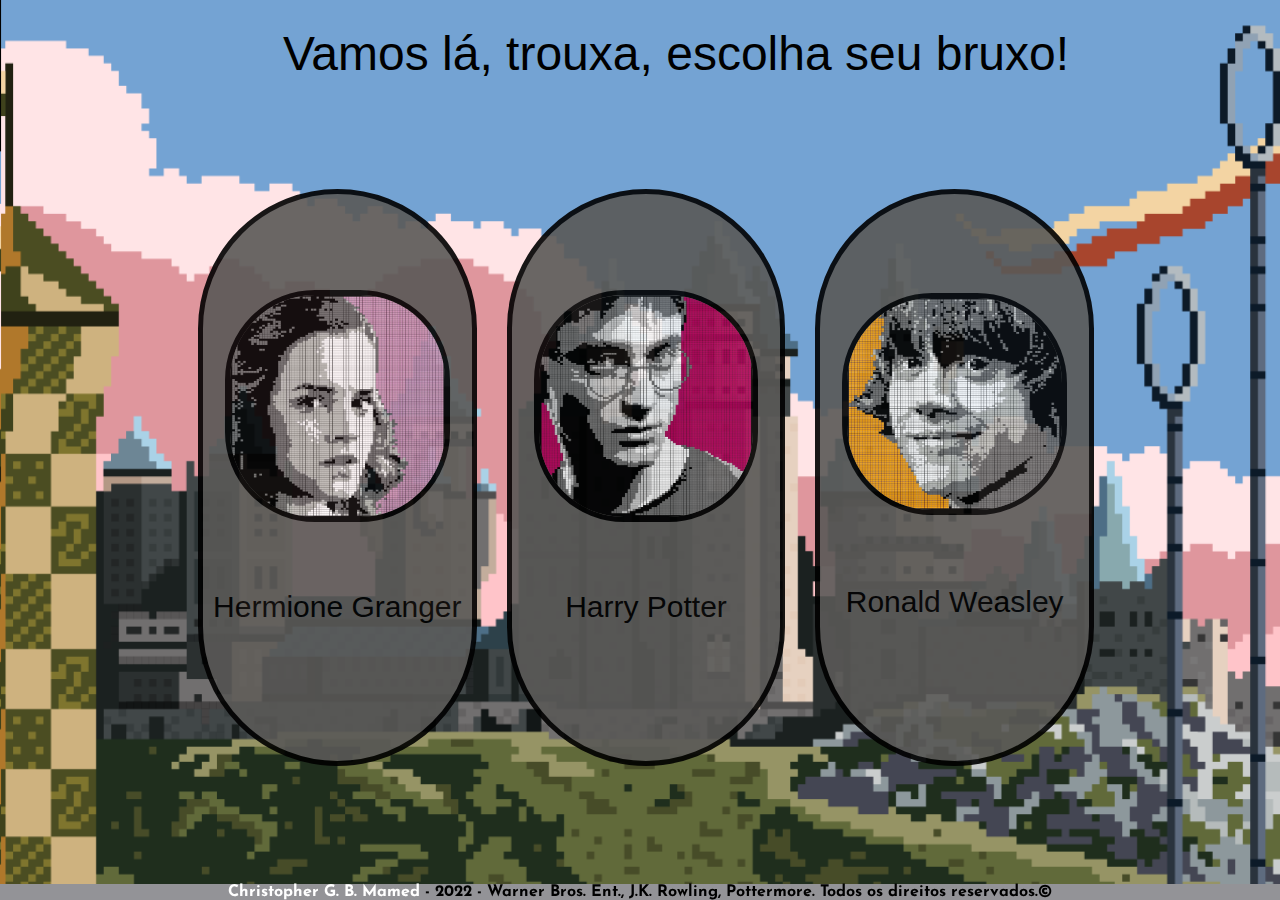
==== index.html @ 7b5e0179 "First commit" ====
<!DOCTYPE html>
<html lang="pt-br">

<head>
    <meta charset="UTF-8">
    <meta http-equiv="X-UA-Compatible" content="IE=edge">
    <meta name="viewport" content="width=device-width, initial-scale=1.0">
    <title>Histórias já contadas?!</title>
    <link rel="icon" type="image/x-icon" href="./imagens/sortinghat.png"/>
    <link rel="stylesheet" href="./css/reset.css">
    <link rel="stylesheet" href="./css/style.css">
    <link href="http://fonts.cdnfonts.com/css/harry-potter" rel="stylesheet">
    <link rel="preconnect" href="https://fonts.googleapis.com">
    <link rel="preconnect" href="https://fonts.gstatic.com" crossorigin>
    <link href="https://fonts.googleapis.com/css2?family=Josefin+Sans:wght@100&family=Luxurious+Roman&display=swap"
        rel="stylesheet">
</head>

<body>
    <main>
        <h1 class="titulo">Vamos lá, trouxa, escolha seu bruxo!</h1>
        <section class="personagens">
            <div class="persona">
                <img src="./imagens/hermione-image.png" class="imagem-personagem">
                <h2 class="nome-personagem">Hermione Granger</h2>
                <p class="bio">
                    Extremamente inteligente, tem a capacidade de encontrar a solução para qualquer problema, sempre
                    evitando que seus amigos sejam mortos, ou pior, expulsos!
                </p>
                <a href="./personagens/hermione/hermione1.html">
                    <button type="button" class="select">Escolher</button>
                </a>
            </div>
            <div class="persona">
                <img src="./imagens/harry-image.png" class="imagem-personagem">
                <h2 class="nome-personagem">Harry Potter</h2>
                <p class="bio">
                    Capaz de liderar e fazer com que as pessoas o sigam, não tem medo de violar regras se acreditar que
                    está fazendo a coisa certa. É campeão em deixar a todos aflitos ao utilizar sua capa da
                    invisibilidade.
                </p>
                <a href="./personagens/harry/harry1.html">
                    <button type="button" class="select">Escolher</button>
                </a>
            </div>
            <div class="persona">
                <img src="./imagens/ron-image.png" class="imagem-personagem">
                <h2 class="nome-personagem">Ronald Weasley</h2>
                <p class="bio">
                    Pode não ser muito bom com feitiços, mas é super leal e um líder nato, encorajando e inspirando
                    todos a sua volta. Só uma coisa o assusta mais que aranhas, sua mãe...
                </p>
                <a href="./personagens/ronald/ron1.html">
                    <button type="button" class="select">Escolher</button>
                </a>
            </div>
        </section>
    </main>
    <footer>
        <p class="rodape"><a href="https://github.com/chrismamed">Christopher G. B. Mamed</a> - 2022 - Warner Bros.
            Ent., J.K. Rowling, Pottermore. Todos os direitos reservados.&#169</p>
    </footer>
</body>

</html>
---- css/style.css ----
/* CORPO */
    /* CORPO */
    /* CORPO */
    
    body,
    html {
        height: 100%;
        background-color: #000000;
        background-image: url("../imagens/bgselect.png");
        background-size: cover;
        background-repeat: no-repeat;
    }

    main {
        width: 90vw;
        height: 100%;
        font-family: 'Josefin Sans', sans-serif;
        display: flex;
        flex-direction: column;
        justify-content: space-around;
        margin-left: 70px;
    }

    .titulo {
        width: 100%;
        text-align: center;
        padding: 30px;
        font-family: 'Harry Potter', sans-serif;
        font-size: 3em;
    }

    section {
        margin: auto;
        height: 70vh;
        width: 80vw;
        display: flex;
        justify-content: space-between;
        gap: 30px;
    }

    .personagens {
        margin: auto;
        height: 70vh;
        width: 70vw;
        display: flex;
        justify-content: space-evenly;
    }

    .persona {
        width: 25vw;
        height: 90%;
        display: flex;
        flex-direction: column;
        justify-content: space-evenly;
        align-items: center;
        background: #5a5957;
        border: 5px solid #000000;
        border-radius: 150px;
        opacity: 0.9;
    }

    .imagem-personagem {
        width: 80%;
        height: auto;
        border: 5px solid #000000;
        margin-top: 10%;
        border-radius: 90px;
    }

    .nome-personagem {
        font-size: 30px;
        display: flex;
        font-family: 'Harry Potter', sans-serif;
    }

    .bio {
        width: 90%;
        display: none;
        font-size: 1.8rem;
        font-weight: bold;
        font-family: 'Josefin Sans', sans-serif;
        font-weight: bold;
        text-align: center;
    }

    .select {
        display: none;
        border: 2px solid #000000;
        background-color: #FFFFFF;
        font-family: 'Josefin Sans', sans-serif;
        font-size: 1.3rem;
        font-weight: bolder;
    }

    /* CORPO */
    /* CORPO */
    /* CORPO */

    /*____________________________________________________________________*/

    /* RODAPÉ */
    /* RODAPÉ */
    /* RODAPÉ */

    footer {
        position: fixed;
        bottom: 0;
        width: 100%;
        text-align: center;
        font-size: 1.0rem;
        font-family: 'Josefin Sans', sans-serif;
        background: #939397;
        color: black;
        font-weight: bold;
    }

    a {
        text-decoration: none;
        color: #ffffff;
    }

    /* RODAPÉ */
    /* RODAPÉ */
    /* RODAPÉ */
    /* RODAPÉ */

    /*____________________________________________________________________*/

    /* AÇÕES DO CURSOR */
    /* AÇÕES DO CURSOR */
    /* AÇÕES DO CURSOR */

    .select:hover {
        cursor: pointer;
    }

    .persona:hover .imagem-personagem {
        display: none;
    }

    .persona:hover .bio,
    .persona:hover .select {
        display: inline-flex;
    }

    .persona:hover {
        transition-property: opacity;
        transition-duration: 0.8s;
        opacity: 1;
        background: #ce7951fa;
    }

    /* AÇÕES DO CURSOR */
    /* AÇÕES DO CURSOR */
    /* AÇÕES DO CURSOR */
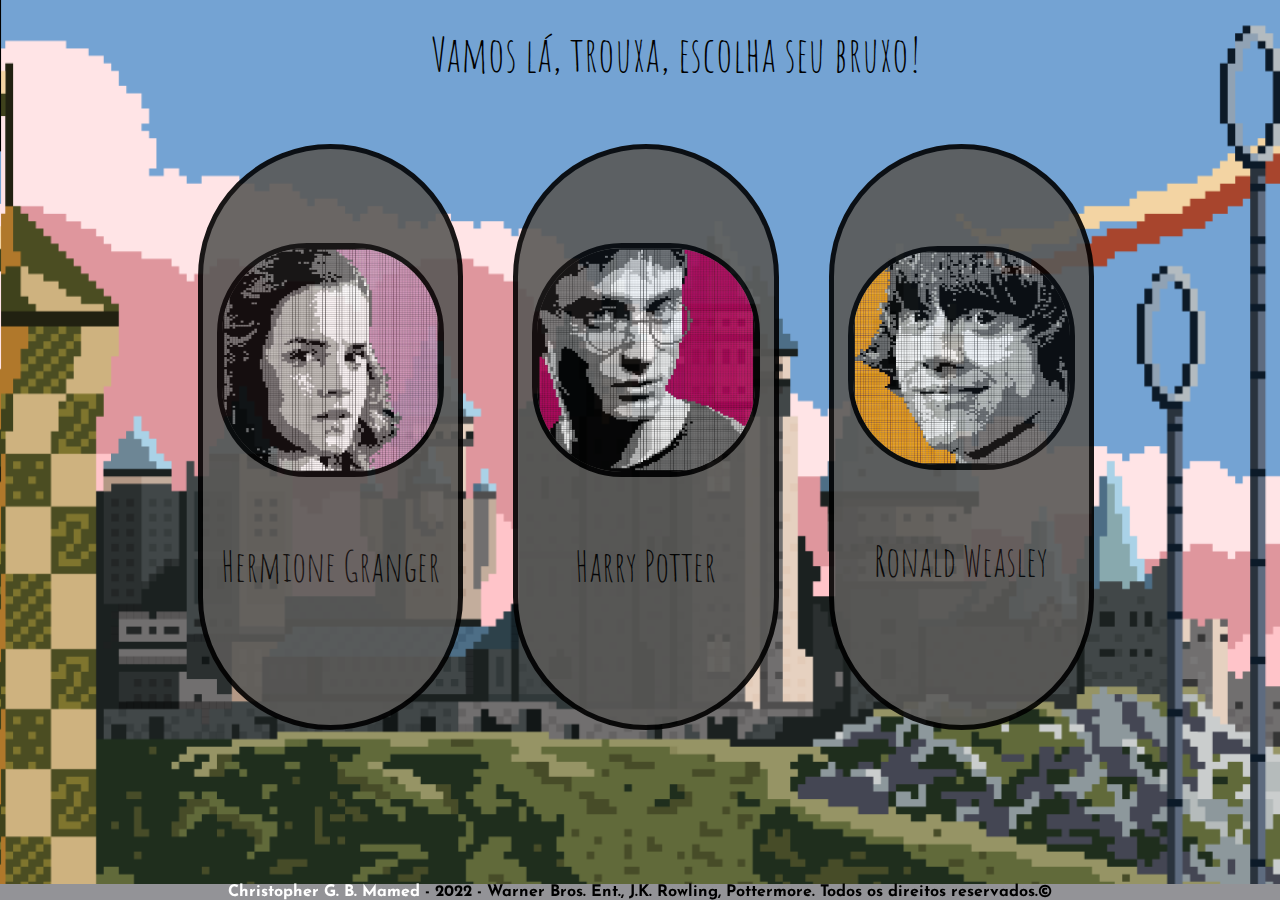
==== commit 82c6d437: "Última alteração" ====
--- a/index.html
+++ b/index.html
@@ -6,7 +6,7 @@
     <meta http-equiv="X-UA-Compatible" content="IE=edge">
     <meta name="viewport" content="width=device-width, initial-scale=1.0">
     <title>Histórias já contadas?!</title>
-    <link rel="icon" type="image/x-icon" href="./imagens/sortinghat.png"/>
+    <link rel="icon" type="image/x-icon" href="./imagens/sortinghat.png" />
     <link rel="stylesheet" href="./css/reset.css">
     <link rel="stylesheet" href="./css/style.css">
     <link href="http://fonts.cdnfonts.com/css/harry-potter" rel="stylesheet">
@@ -14,6 +14,9 @@
     <link rel="preconnect" href="https://fonts.gstatic.com" crossorigin>
     <link href="https://fonts.googleapis.com/css2?family=Josefin+Sans:wght@100&family=Luxurious+Roman&display=swap"
         rel="stylesheet">
+    <link rel="preconnect" href="https://fonts.googleapis.com">
+    <link rel="preconnect" href="https://fonts.gstatic.com" crossorigin>
+    <link href="https://fonts.googleapis.com/css2?family=Amatic+SC:wght@700&display=swap" rel="stylesheet">
 </head>
 
 <body>
--- a/css/style.css
+++ b/css/style.css
@@ -1,7 +1,3 @@
-    /* CORPO */
-    /* CORPO */
-    /* CORPO */
-    
     body,
     html {
         height: 100%;
@@ -25,30 +21,30 @@
         width: 100%;
         text-align: center;
         padding: 30px;
-        font-family: 'Harry Potter', sans-serif;
+        font-family: 'Amatic SC', cursive;
         font-size: 3em;
     }
 
     section {
         margin: auto;
-        height: 70vh;
-        width: 80vw;
+        height: 100vh;
+        width: 90vw;
         display: flex;
         justify-content: space-between;
-        gap: 30px;
+        gap: 50px;
     }
 
     .personagens {
         margin: auto;
-        height: 70vh;
+        height: 80vh;
         width: 70vw;
         display: flex;
         justify-content: space-evenly;
     }
 
     .persona {
-        width: 25vw;
-        height: 90%;
+        width: 50vw;
+        height: 80%;
         display: flex;
         flex-direction: column;
         justify-content: space-evenly;
@@ -60,7 +56,7 @@
     }
 
     .imagem-personagem {
-        width: 80%;
+        width: 85%;
         height: auto;
         border: 5px solid #000000;
         margin-top: 10%;
@@ -68,15 +64,15 @@
     }
 
     .nome-personagem {
-        font-size: 30px;
+        font-size: 2.6rem;
         display: flex;
-        font-family: 'Harry Potter', sans-serif;
+        font-family: 'Amatic SC', cursive;
     }
 
     .bio {
-        width: 90%;
+        width: 100%;
         display: none;
-        font-size: 1.8rem;
+        font-size: 1.6rem;
         font-weight: bold;
         font-family: 'Josefin Sans', sans-serif;
         font-weight: bold;
@@ -91,16 +87,6 @@
         font-size: 1.3rem;
         font-weight: bolder;
     }
-
-    /* CORPO */
-    /* CORPO */
-    /* CORPO */
-
-    /*____________________________________________________________________*/
-
-    /* RODAPÉ */
-    /* RODAPÉ */
-    /* RODAPÉ */
 
     footer {
         position: fixed;
@@ -118,17 +104,6 @@
         text-decoration: none;
         color: #ffffff;
     }
-
-    /* RODAPÉ */
-    /* RODAPÉ */
-    /* RODAPÉ */
-    /* RODAPÉ */
-
-    /*____________________________________________________________________*/
-
-    /* AÇÕES DO CURSOR */
-    /* AÇÕES DO CURSOR */
-    /* AÇÕES DO CURSOR */
 
     .select:hover {
         cursor: pointer;
@@ -149,7 +124,3 @@
         opacity: 1;
         background: #ce7951fa;
     }
-
-    /* AÇÕES DO CURSOR */
-    /* AÇÕES DO CURSOR */
-    /* AÇÕES DO CURSOR */